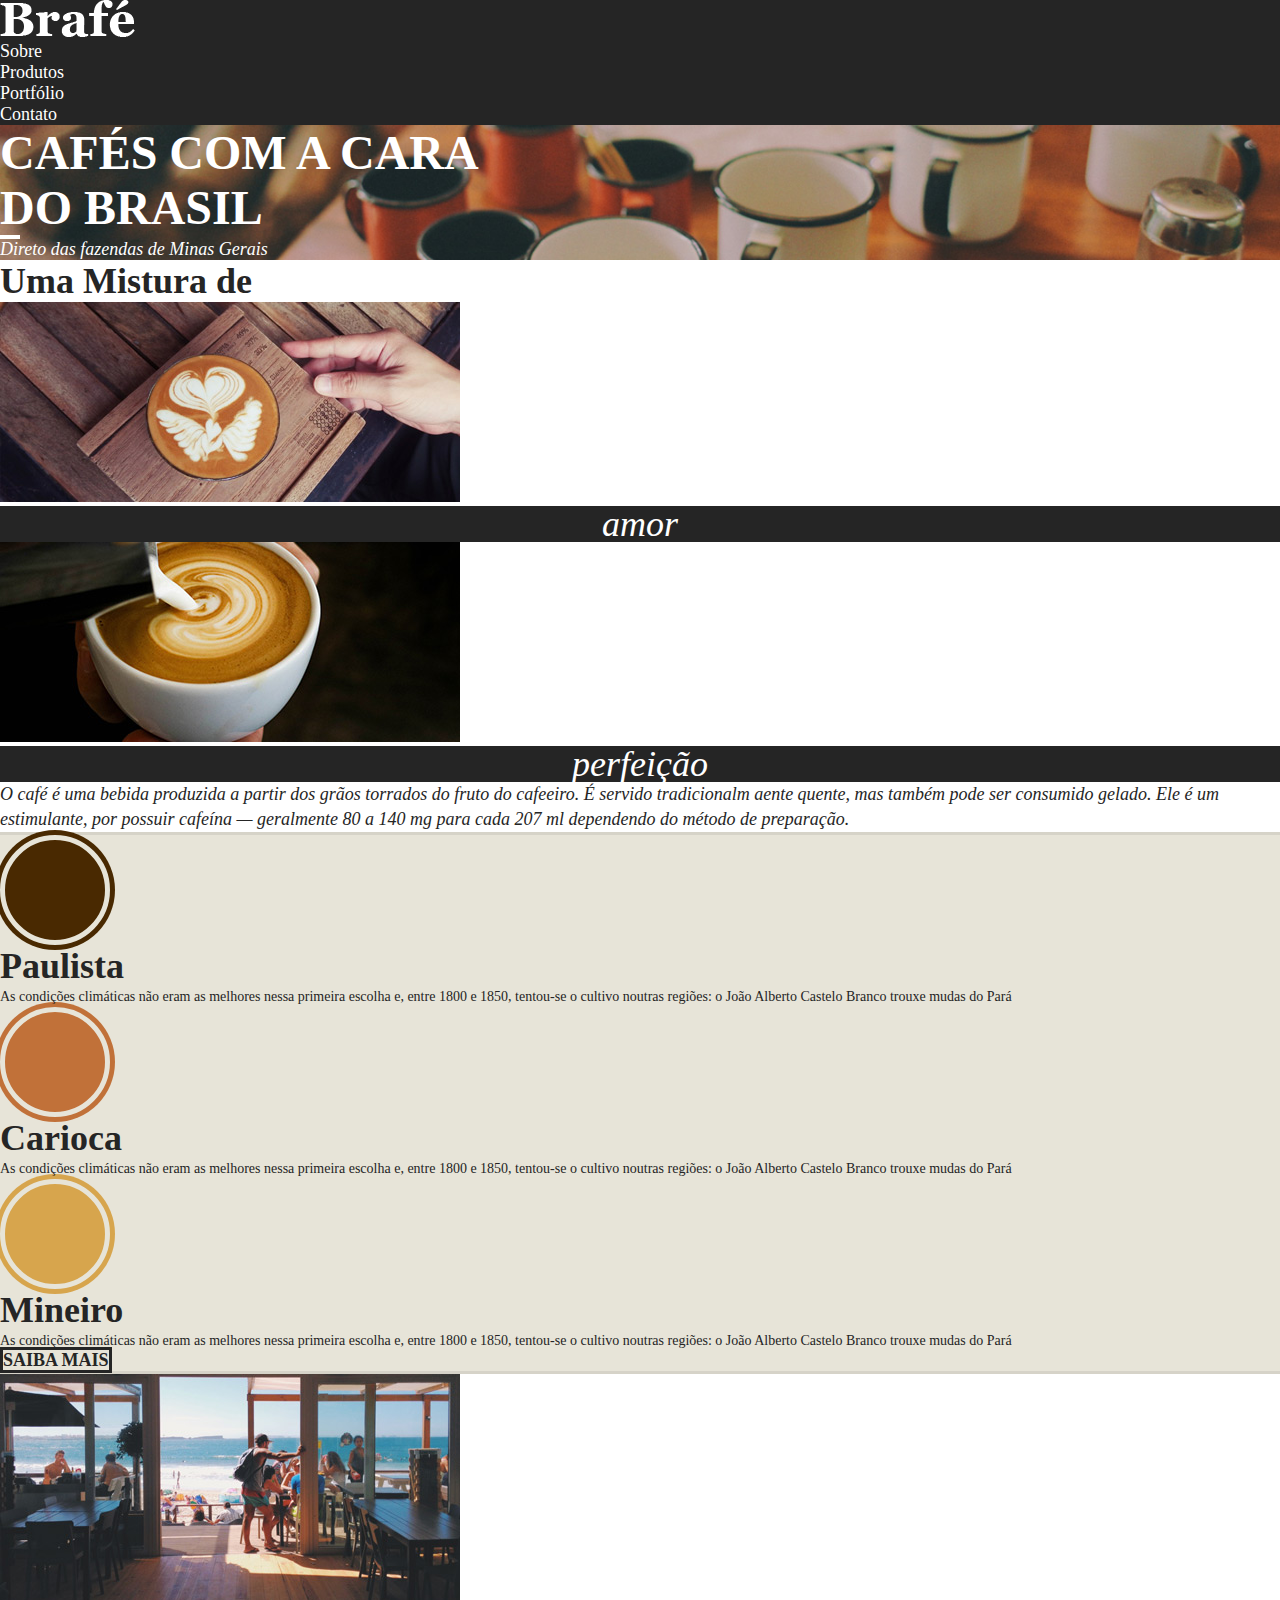
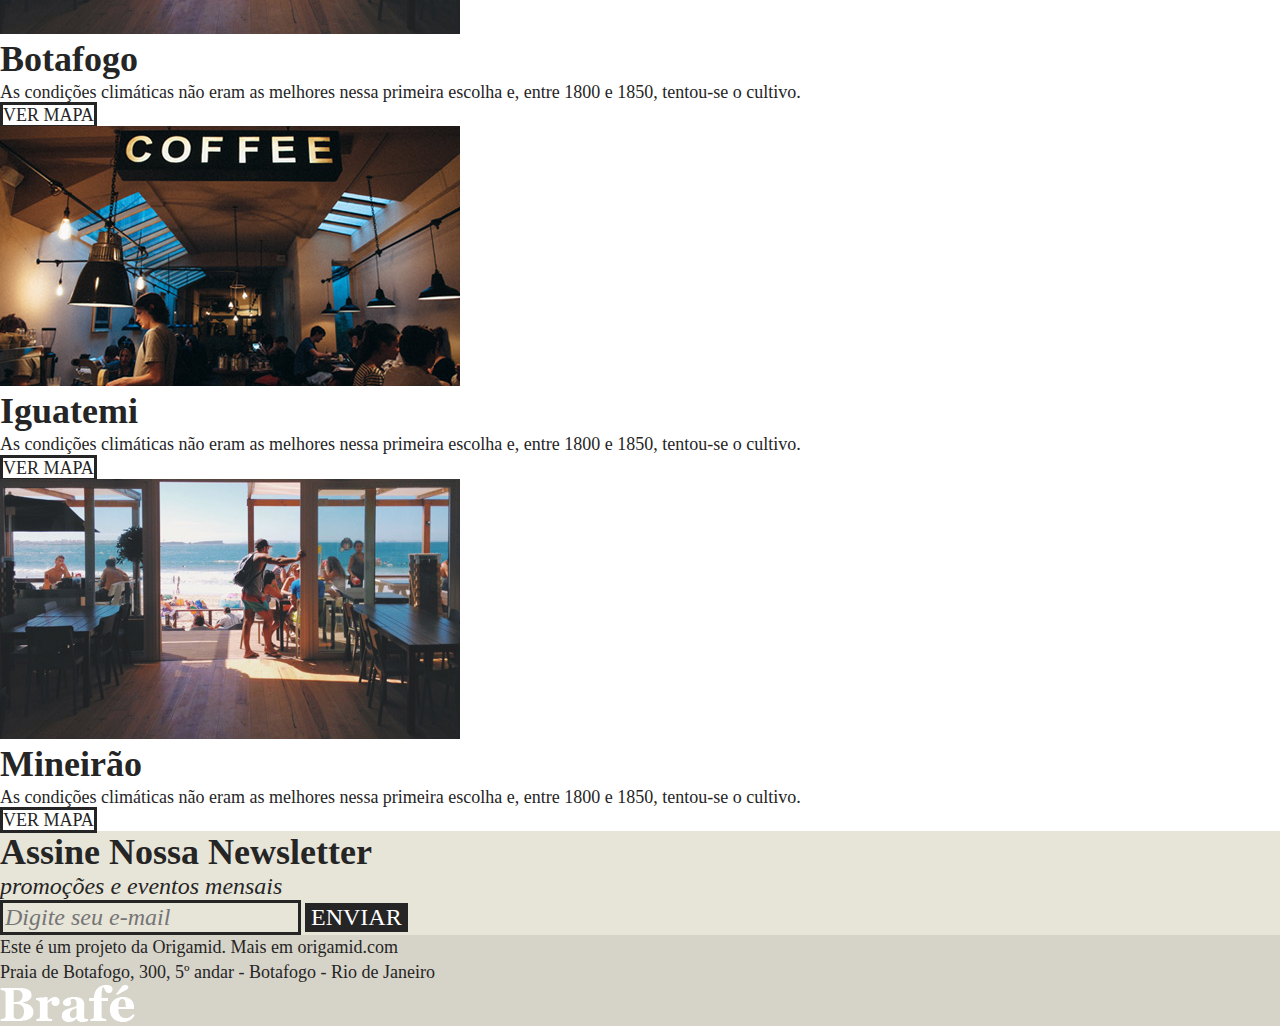
==== Brafe-bootstrap/index.html @ ab547b5d "Criando com o bootstrap" ====
<!DOCTYPE html>
<html>
<head>
	<title>Brafé 1</title>
	<meta charset="utf-8">
	<meta name="viewport" content="width=device-width, initial-scale=1, shrink-to-fit=no">
	<link rel="stylesheet" type="text/css" href="css/style.css">
</head>
<body>
	
	<header class="menu">
		<div>
			<a class="menu-logo" href="#"><img src="img/brafe.png" alt="Brafé"></a>	
			<nav class="menu-nav">
				<ul>
					<li><a href="#">Sobre</a></li>
					<li><a href="#">Produtos</a></li>
					<li><a href="#">Portfólio</a></li>
					<li><a href="#">Contato</a></li>
				</ul>
			</nav>
		</div>
	</header>
	
	<main class="intro">
		<h1>Cafés com a cara<br>do Brasil</h1>
		<p>Direto das fazendas de Minas Gerais</p>
	</main>
	
	<section class="sobre">
		<h2>Uma Mistura de</h2>
		<div>
			<div class="sobre-item">
				<img src="img/cafe-1.jpg">
				<h3>amor</h3>
			</div>
			<div class="sobre-item">
				<img src="img/cafe-2.jpg">
				<h3>perfeição</h3>
			</div>
		</div>
		<p>O café é uma bebida produzida a partir dos grãos torrados do fruto do cafeeiro. É servido tradicionalm
aente quente, mas também pode ser consumido gelado. Ele é um estimulante, por possuir cafeína — geralmente 80 a 140 mg para cada 207 ml dependendo do método de preparação.</p>
	</section>
	
	<section class="produtos">
		<div>
			<div class="produtos-item">
				<h2 class="produtos-paulista">Paulista</h2>
				<p>As condições climáticas não eram as melhores nessa primeira escolha e, entre 1800 e 1850, tentou-se o cultivo noutras regiões: o João Alberto Castelo Branco trouxe mudas do Pará</p>
			</div>
			<div class="produtos-item">
				<h2 class="produtos-carioca">Carioca</h2>
				<p>As condições climáticas não eram as melhores nessa primeira escolha e, entre 1800 e 1850, tentou-se o cultivo noutras regiões: o João Alberto Castelo Branco trouxe mudas do Pará</p>
			</div>
			<div class="produtos-item">
				<h2 class="produtos-mineiro">Mineiro</h2>
				<p>As condições climáticas não eram as melhores nessa primeira escolha e, entre 1800 e 1850, tentou-se o cultivo noutras regiões: o João Alberto Castelo Branco trouxe mudas do Pará</p>
			</div>
		</div>
		<a class="produtos-btn" href="#">Saiba Mais</a>
	</section>
	
	<section class="locais">
		<div class="locais-item">
			<img src="img/botafogo.jpg" alt="Brafé unidade Botafogo">
			<div>
				<h2>Botafogo</h2>
				<p>As condições climáticas não eram as melhores nessa primeira escolha e, entre 1800 e 1850, tentou-se o cultivo.</p>
				<a href="#">Ver Mapa</a>
			</div>
		</div>
		
		<div class="locais-item">
			<img src="img/iguatemi.jpg" alt="Brafé unidade Iguatemi">
			<div>
				<h2>Iguatemi</h2>
				<p>As condições climáticas não eram as melhores nessa primeira escolha e, entre 1800 e 1850, tentou-se o cultivo.</p>
				<a href="#">Ver Mapa</a>
			</div>
		</div>
		
		<div class="locais-item">
			<img src="img/botafogo.jpg" alt="Brafé unidade Mineirão">
			<div>
				<h2>Mineirão</h2>
				<p>As condições climáticas não eram as melhores nessa primeira escolha e, entre 1800 e 1850, tentou-se o cultivo.</p>
				<a href="#">Ver Mapa</a>
			</div>
		</div>
	
	</section>
	
	<section class="assine">
		<div>
			<div class="assine-info">
				<h2>Assine Nossa Newsletter</h2>
				<p>promoções e eventos mensais</p>
			</div>
			<form>
				<label>E-mail</label>
				<input type="text" placeholder="Digite seu e-mail">
				<button type="submit">Enviar</button>
			</form>
		</div>
	</section>
	
	<footer class="footer">
		<div>
			<p>Este é um projeto da Origamid. Mais em origamid.com<br>Praia de Botafogo, 300, 5º andar - Botafogo - Rio de Janeiro</p>
			<img src="img/brafe.png" alt="Brafé">
		</div>
	</footer>
	
</body>
</html>
---- Brafe-bootstrap/css/style.css ----
/* Reset */

body, h1, h2, h3, p, ul {
	padding: 0px;
	margin: 0px;
}

body {
	font-family: Georgia, serif;
	color: #252525;
}

* {
	box-sizing: border-box;
}

/* Menu */

.menu {
	background: #252525;
}

.menu-nav a {
	text-decoration: none;
	color: #fff;
	font-size: 1.125em;
}

/* Intro */

.intro {
	background: url('../img/bg-intro.jpg') no-repeat center center;
	background-size: cover;
	color: #fff;
}

.intro h1 {
	text-transform: uppercase;
	font-size: 3em;
}

.intro h1::after {
	content: '';
	display: block;
	width: 20px;
	height: 4px;
	background: #fff;
}

.intro p {
	font-style: italic;
	font-size: 1.125em;
}

/* Sobre */

.sobre h2 {
	font-size: 2.25em;
}

.sobre-item h3 {
	font-size: 2.25em;
	line-height: 1em;
	background: #252525;
	color: #fff;
	font-style: italic;
	font-weight: normal;
	text-align: center;
	position: relative;
}

.sobre > p {
	font-size: 1.125em;
	line-height: 1.4em;
	font-style: italic;
}

/* Produtos */

.produtos {
	background: #e7e4d8;
	border-top: 3px solid #d6d3c8;
	border-bottom: 3px solid #d6d3c8;
}

.produtos-item h2 {
	font-size: 2.25em;
}

.produtos-item h2::before {
	content: '';
	display: block;
	width: 100px;
	height: 100px;
	background: currentColor;
	border-radius: 50%;
	border: 5px solid #e7e4d8;
	box-shadow: 0 0 0 5px currentColor;
}

h2.produtos-paulista::before {
	color: #492901;
}

h2.produtos-carioca::before {
	color: #c17139;
}

h2.produtos-mineiro::before {
	color: #d7a54d;
}

.produtos-item p {
	font-size: 0.875em;
	line-height: 1.4em;
}

.produtos-btn {
	border: 3px solid #252525;
	color: #252525;
	text-decoration: none;
	text-align: center;
	font-size: 1.125em;
	font-weight: bold;
	text-transform: uppercase;
}

/* Locais */

.locais-item h2 {
	font-size: 2.25em;
}

.locais-item p {
	font-size: 1.125em;
	line-height: 1.4em;
}

.locais-item a {
	font-size: 1.125em;
	text-transform: uppercase;
	text-decoration: none;
	border: 3px solid;
	color: #252525;
}

/* Assine */

.assine {
	background: #e7e4d8;
}

.assine-info h2 {
	font-size: 2.25em;
}

.assine-info p {
	font-size: 1.5em;
	font-style: italic;
}

.assine form label {
	display: none;
}

.assine input {
	border: 3px solid #252525;
	background: none;
	font-size: 1.5em;
	font-style: italic;
	font-family: Georgia, serif;
}

.assine button {
	background: #252525;
	border: none;
	font-family: Georgia, serif;
	text-transform: uppercase;
	font-size: 1.5em;
	color: #fff;
	cursor: pointer;
}

/*Footer*/

.footer {
	background: #d6d3c8;
}

.footer p {
	font-size: 1.125em;
	line-height: 1.4em;
}
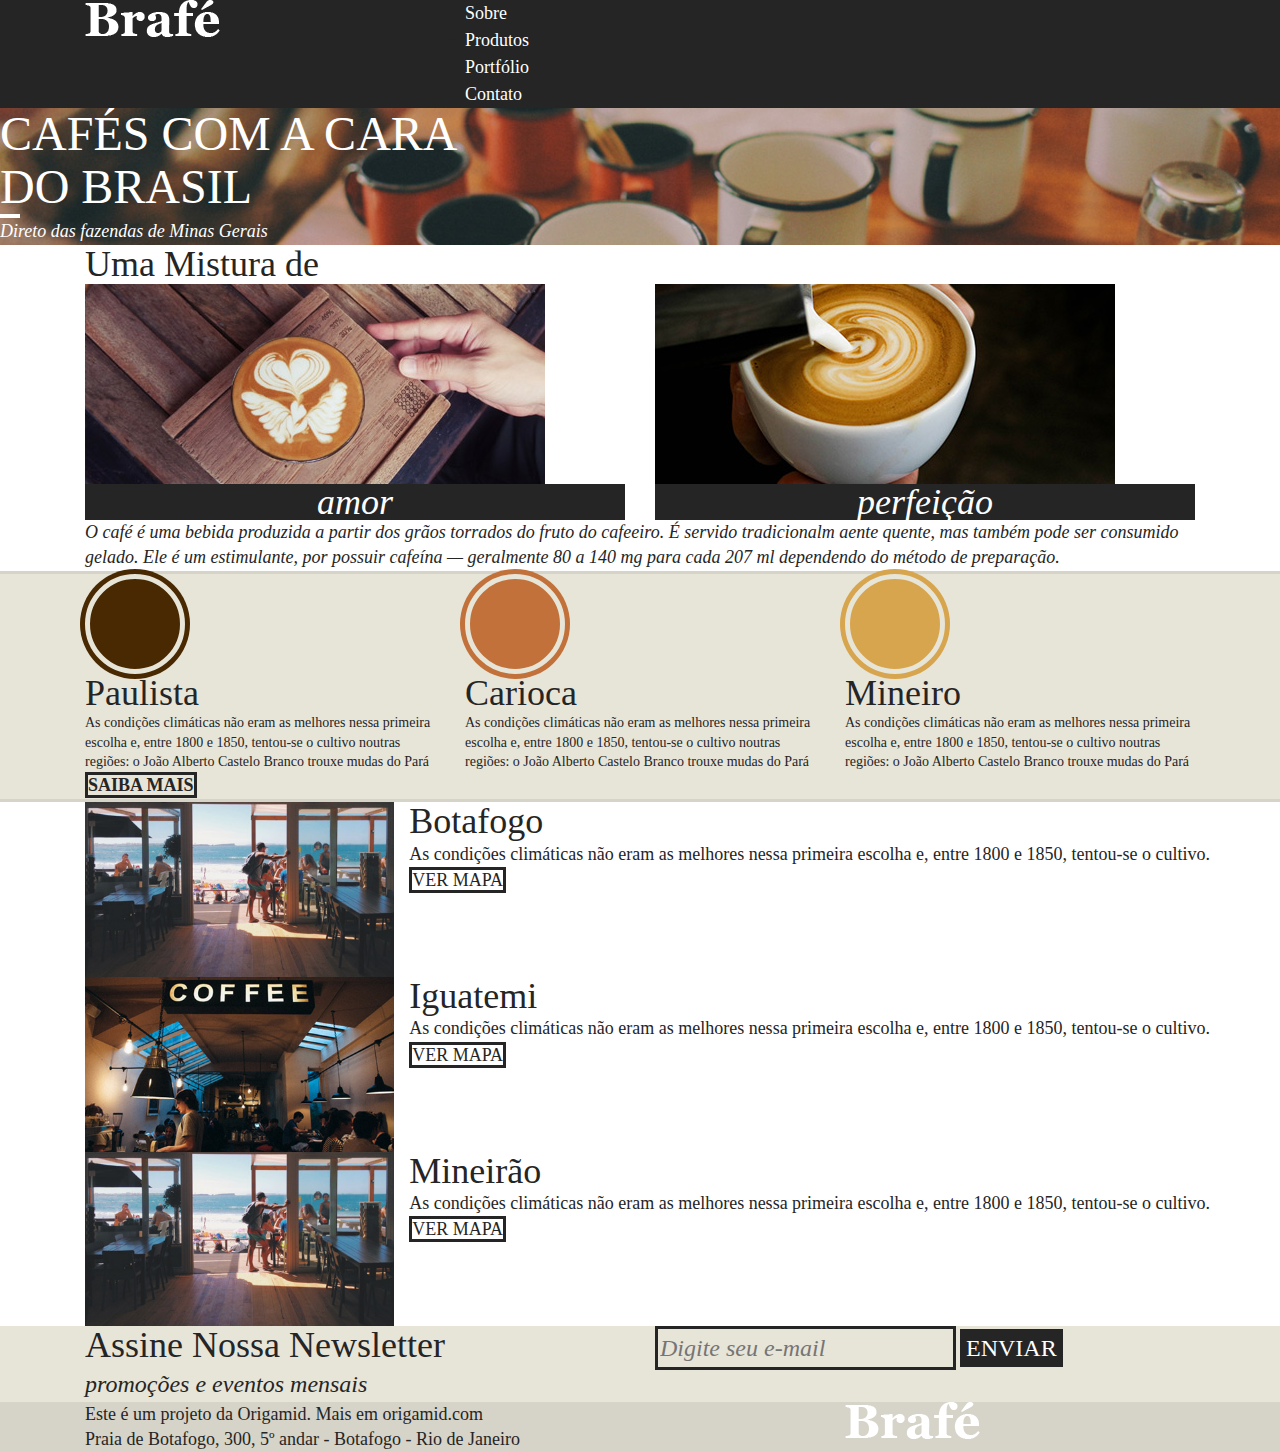
==== commit 12747bf8: ":up: introdução bootstrap" ====
--- a/Brafe-bootstrap/index.html
+++ b/Brafe-bootstrap/index.html
@@ -1,131 +1,148 @@
 <!DOCTYPE html>
 <html>
+
 <head>
 	<title>Brafé 1</title>
 	<meta charset="utf-8">
 	<meta name="viewport" content="width=device-width, initial-scale=1, shrink-to-fit=no">
+	<link rel="stylesheet" type="text/css" href="css/bootstrap.min.css">
 	<link rel="stylesheet" type="text/css" href="css/style.css">
 </head>
+
 <body>
-	
+
 	<header class="menu">
-		<div>
-			<a class="menu-logo" href="#"><img src="img/brafe.png" alt="Brafé"></a>	
-			<nav class="menu-nav">
-				<ul>
-					<li><a href="#">Sobre</a></li>
-					<li><a href="#">Produtos</a></li>
-					<li><a href="#">Portfólio</a></li>
-					<li><a href="#">Contato</a></li>
-				</ul>
-			</nav>
+		<div class="container">
+			<div class="row">
+				<a class="menu-logo col-md-4" href="#"><img src="img/brafe.png" alt="Brafé"></a>
+				<nav class="menu-nav col-md-8">
+					<ul>
+						<li><a href="#">Sobre</a></li>
+						<li><a href="#">Produtos</a></li>
+						<li><a href="#">Portfólio</a></li>
+						<li><a href="#">Contato</a></li>
+					</ul>
+				</nav>
+			</div>
 		</div>
 	</header>
-	
+
 	<main class="intro">
 		<h1>Cafés com a cara<br>do Brasil</h1>
 		<p>Direto das fazendas de Minas Gerais</p>
 	</main>
-	
-	<section class="sobre">
+
+	<section class="sobre container">
 		<h2>Uma Mistura de</h2>
-		<div>
-			<div class="sobre-item">
+		<div class="row">
+			<div class="sobre-item col-sm">
 				<img src="img/cafe-1.jpg">
 				<h3>amor</h3>
 			</div>
-			<div class="sobre-item">
+			<div class="sobre-item col-sm">
 				<img src="img/cafe-2.jpg">
 				<h3>perfeição</h3>
 			</div>
 		</div>
 		<p>O café é uma bebida produzida a partir dos grãos torrados do fruto do cafeeiro. É servido tradicionalm
-aente quente, mas também pode ser consumido gelado. Ele é um estimulante, por possuir cafeína — geralmente 80 a 140 mg para cada 207 ml dependendo do método de preparação.</p>
+			aente quente, mas também pode ser consumido gelado. Ele é um estimulante, por possuir cafeína — geralmente
+			80 a 140 mg para cada 207 ml dependendo do método de preparação.</p>
 	</section>
-	
+
 	<section class="produtos">
-		<div>
-			<div class="produtos-item">
-				<h2 class="produtos-paulista">Paulista</h2>
-				<p>As condições climáticas não eram as melhores nessa primeira escolha e, entre 1800 e 1850, tentou-se o cultivo noutras regiões: o João Alberto Castelo Branco trouxe mudas do Pará</p>
+		<div class="container">
+			<div class="row">
+				<div class="produtos-item col-sm">
+					<h2 class="produtos-paulista">Paulista</h2>
+					<p>As condições climáticas não eram as melhores nessa primeira escolha e, entre 1800 e 1850,
+						tentou-se o
+						cultivo noutras regiões: o João Alberto Castelo Branco trouxe mudas do Pará</p>
+				</div>
+				<div class="produtos-item col-sm">
+					<h2 class="produtos-carioca">Carioca</h2>
+					<p>As condições climáticas não eram as melhores nessa primeira escolha e, entre 1800 e 1850,
+						tentou-se o
+						cultivo noutras regiões: o João Alberto Castelo Branco trouxe mudas do Pará</p>
+				</div>
+				<div class="produtos-item col-sm">
+					<h2 class="produtos-mineiro">Mineiro</h2>
+					<p>As condições climáticas não eram as melhores nessa primeira escolha e, entre 1800 e 1850,
+						tentou-se o
+						cultivo noutras regiões: o João Alberto Castelo Branco trouxe mudas do Pará</p>
+				</div>
 			</div>
-			<div class="produtos-item">
-				<h2 class="produtos-carioca">Carioca</h2>
-				<p>As condições climáticas não eram as melhores nessa primeira escolha e, entre 1800 e 1850, tentou-se o cultivo noutras regiões: o João Alberto Castelo Branco trouxe mudas do Pará</p>
+			<a class="produtos-btn" href="#">Saiba Mais</a>
+		</div>
+	</section>
+
+	<section class="locais container">
+		<div class="locais-item row">
+			<div class="col-sm">
+				<img src="img/botafogo.jpg" alt="Brafé unidade Botafogo">
 			</div>
-			<div class="produtos-item">
-				<h2 class="produtos-mineiro">Mineiro</h2>
-				<p>As condições climáticas não eram as melhores nessa primeira escolha e, entre 1800 e 1850, tentou-se o cultivo noutras regiões: o João Alberto Castelo Branco trouxe mudas do Pará</p>
-			</div>
-		</div>
-		<a class="produtos-btn" href="#">Saiba Mais</a>
-	</section>
-	
-	<section class="locais">
-		<div class="locais-item">
-			<img src="img/botafogo.jpg" alt="Brafé unidade Botafogo">
 			<div>
 				<h2>Botafogo</h2>
-				<p>As condições climáticas não eram as melhores nessa primeira escolha e, entre 1800 e 1850, tentou-se o cultivo.</p>
+				<p>As condições climáticas não eram as melhores nessa primeira escolha e, entre 1800 e 1850, tentou-se o
+					cultivo.</p>
 				<a href="#">Ver Mapa</a>
 			</div>
 		</div>
-		
-		<div class="locais-item">
-			<img src="img/iguatemi.jpg" alt="Brafé unidade Iguatemi">
+
+		<div class="locais-item row">
+			<div class="col-sm">
+				<img src="img/iguatemi.jpg" alt="Brafé unidade Iguatemi">
+			</div>
 			<div>
 				<h2>Iguatemi</h2>
-				<p>As condições climáticas não eram as melhores nessa primeira escolha e, entre 1800 e 1850, tentou-se o cultivo.</p>
+				<p>As condições climáticas não eram as melhores nessa primeira escolha e, entre 1800 e 1850, tentou-se o
+					cultivo.</p>
 				<a href="#">Ver Mapa</a>
 			</div>
 		</div>
-		
-		<div class="locais-item">
-			<img src="img/botafogo.jpg" alt="Brafé unidade Mineirão">
+
+		<div class="locais-item row">
+			<div class="col-sm">
+				<img src="img/botafogo.jpg" alt="Brafé unidade Mineirão">
+			</div>
 			<div>
 				<h2>Mineirão</h2>
-				<p>As condições climáticas não eram as melhores nessa primeira escolha e, entre 1800 e 1850, tentou-se o cultivo.</p>
+				<p>As condições climáticas não eram as melhores nessa primeira escolha e, entre 1800 e 1850, tentou-se o
+					cultivo.</p>
 				<a href="#">Ver Mapa</a>
 			</div>
 		</div>
-	
+
 	</section>
-	
+
 	<section class="assine">
-		<div>
-			<div class="assine-info">
-				<h2>Assine Nossa Newsletter</h2>
-				<p>promoções e eventos mensais</p>
+		<div class="container">
+			<div class="row">
+				<div class="assine-info col-sm">
+					<h2>Assine Nossa Newsletter</h2>
+					<p>promoções e eventos mensais</p>
+				</div>
+				<form class="col-sm">
+					<label>E-mail</label>
+					<input type="text" placeholder="Digite seu e-mail">
+					<button type="submit">Enviar</button>
+				</form>
 			</div>
-			<form>
-				<label>E-mail</label>
-				<input type="text" placeholder="Digite seu e-mail">
-				<button type="submit">Enviar</button>
-			</form>
 		</div>
 	</section>
-	
+
 	<footer class="footer">
-		<div>
-			<p>Este é um projeto da Origamid. Mais em origamid.com<br>Praia de Botafogo, 300, 5º andar - Botafogo - Rio de Janeiro</p>
-			<img src="img/brafe.png" alt="Brafé">
+		<div class="container">
+			<div class="row">
+				<p class="col-sm-8">Este é um projeto da Origamid. Mais em origamid.com<br>Praia de Botafogo, 300, 5º andar
+					- Botafogo - Rio
+					de Janeiro</p>
+				<div class="col-sm">
+					<img src="img/brafe.png" alt="Brafé">
+				</div>
+			</div>
 		</div>
 	</footer>
-	
+
 </body>
-</html>
 
-
-
-
-
-
-
-
-
-
-
-
-
-
-
+</html>--- a/Brafe-bootstrap/css/style.css
+++ b/Brafe-bootstrap/css/style.css
@@ -12,6 +12,11 @@
 
 * {
 	box-sizing: border-box;
+}
+
+img {
+	display: block;
+	max-width: 100%;
 }
 
 /* Menu */
